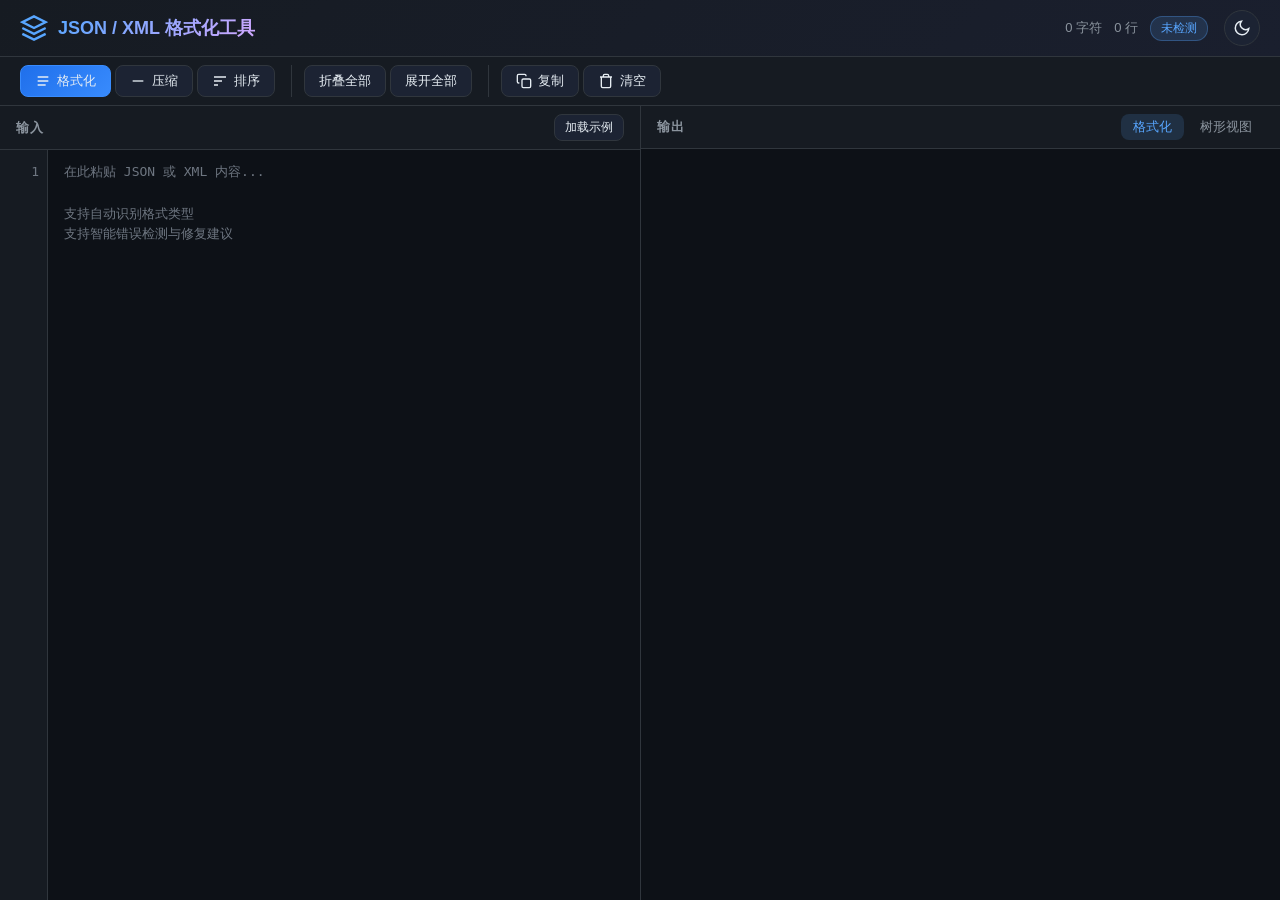
==== index.html @ 4a8a8ad2 "Add files via upload feat: 初始化 JSON/XML 格式化工具" ====
<!DOCTYPE html>
<html lang="zh-CN">

<head>
  <meta charset="UTF-8">
  <meta name="viewport" content="width=device-width, initial-scale=1.0">
  <title>JSON / XML 格式化工具</title>
  <meta name="description" content="专业的 JSON/XML 格式化、校验、排序、智能修复工具">
  <link rel="stylesheet" href="json-formatter.css">
</head>

<body>
  <!-- 顶部标题栏 -->
  <header class="app-header">
    <div class="logo">
      <svg width="28" height="28" viewBox="0 0 24 24" fill="none" stroke="currentColor" stroke-width="2">
        <path d="M12 2L2 7l10 5 10-5-10-5z" />
        <path d="M2 17l10 5 10-5" />
        <path d="M2 12l10 5 10-5" />
      </svg>
      <h1>JSON / XML 格式化工具</h1>
    </div>
    <div class="header-info">
      <span id="charCount">0 字符</span>
      <span id="lineCount">0 行</span>
      <span id="dataType" class="badge">未检测</span>
      <button onclick="toggleTheme()" class="btn-theme" id="themeToggle" title="切换白天/黑夜模式">
        <svg id="themeIconMoon" width="18" height="18" viewBox="0 0 24 24" fill="none" stroke="currentColor"
          stroke-width="2">
          <path d="M21 12.79A9 9 0 1111.21 3 7 7 0 0021 12.79z" />
        </svg>
        <svg id="themeIconSun" width="18" height="18" viewBox="0 0 24 24" fill="none" stroke="currentColor"
          stroke-width="2" style="display:none">
          <circle cx="12" cy="12" r="5" />
          <path
            d="M12 1v2M12 21v2M4.22 4.22l1.42 1.42M18.36 18.36l1.42 1.42M1 12h2M21 12h2M4.22 19.78l1.42-1.42M18.36 5.64l1.42-1.42" />
        </svg>
      </button>
    </div>
  </header>

  <!-- 工具栏 -->
  <div class="toolbar">
    <div class="btn-group">
      <button onclick="doFormat()" class="btn btn-primary" title="格式化 (Ctrl+Shift+F)">
        <svg width="16" height="16" viewBox="0 0 24 24" fill="none" stroke="currentColor" stroke-width="2">
          <path d="M4 6h16M4 12h16M4 18h12" />
        </svg>
        格式化
      </button>
      <button onclick="doMinify()" class="btn" title="压缩为一行">
        <svg width="16" height="16" viewBox="0 0 24 24" fill="none" stroke="currentColor" stroke-width="2">
          <path d="M4 12h16" />
        </svg>
        压缩
      </button>
      <button onclick="doSortKeys()" class="btn" title="按 Key 字母排序">
        <svg width="16" height="16" viewBox="0 0 24 24" fill="none" stroke="currentColor" stroke-width="2">
          <path d="M3 6h18M3 12h12M3 18h6" />
        </svg>
        排序
      </button>
    </div>
    <div class="btn-group">
      <button onclick="doCollapseAll()" class="btn" title="折叠所有节点">折叠全部</button>
      <button onclick="doExpandAll()" class="btn" title="展开所有节点">展开全部</button>
    </div>
    <div class="btn-group">
      <button onclick="doCopyAll()" class="btn" title="复制结果">
        <svg width="16" height="16" viewBox="0 0 24 24" fill="none" stroke="currentColor" stroke-width="2">
          <rect x="9" y="9" width="13" height="13" rx="2" />
          <path d="M5 15H4a2 2 0 01-2-2V4a2 2 0 012-2h9a2 2 0 012 2v1" />
        </svg>
        复制
      </button>
      <button onclick="doClear()" class="btn btn-danger" title="清空全部内容">
        <svg width="16" height="16" viewBox="0 0 24 24" fill="none" stroke="currentColor" stroke-width="2">
          <path d="M3 6h18M19 6v14a2 2 0 01-2 2H7a2 2 0 01-2-2V6m3 0V4a2 2 0 012-2h4a2 2 0 012 2v2" />
        </svg>
        清空
      </button>
    </div>
  </div>

  <!-- 主内容区 -->
  <div class="main-content">
    <!-- 左侧输入区 -->
    <div class="panel input-panel">
      <div class="panel-header">
        <span class="panel-title">输入</span>
        <button onclick="loadSample()" class="btn btn-sm">加载示例</button>
      </div>
      <div class="editor-wrapper">
        <div class="line-numbers" id="lineNumbers"></div>
        <textarea id="inputArea" placeholder="在此粘贴 JSON 或 XML 内容...&#10;&#10;支持自动识别格式类型&#10;支持智能错误检测与修复建议"
          spellcheck="false"></textarea>
      </div>
    </div>

    <!-- 右侧输出区 -->
    <div class="panel output-panel">
      <div class="panel-header">
        <span class="panel-title">输出</span>
        <div class="output-tabs">
          <button class="tab active" data-tab="formatted" onclick="switchTab('formatted')">格式化</button>
          <button class="tab" data-tab="tree" onclick="switchTab('tree')">树形视图</button>
        </div>
      </div>
      <div id="formattedOutput" class="output-content active">
        <pre id="formattedPre"><code id="formattedCode"></code></pre>
      </div>
      <div id="treeOutput" class="output-content">
        <div class="search-bar">
          <svg width="14" height="14" viewBox="0 0 24 24" fill="none" stroke="currentColor" stroke-width="2">
            <circle cx="11" cy="11" r="8" />
            <path d="M21 21l-4.35-4.35" />
          </svg>
          <input type="text" id="searchInput" placeholder="搜索字段名..." oninput="onSearchInput()" />
          <span id="searchCount" class="search-count"></span>
          <button onclick="searchPrev()" class="btn-search-nav" title="上一个">▲</button>
          <button onclick="searchNext()" class="btn-search-nav" title="下一个">▼</button>
          <button onclick="clearSearch()" class="btn-search-nav" title="清除搜索" style="font-size:14px">✕</button>
        </div>
        <div id="searchPath" class="search-path"></div>
        <div id="jsonTree"></div>
      </div>
    </div>
  </div>

  <!-- 错误/修复提示面板 -->
  <div id="errorPanel" class="error-panel hidden">
    <div class="error-header">
      <span class="error-icon">⚠️</span>
      <span class="error-title" id="errorTitle">解析错误</span>
      <button onclick="closeErrorPanel()" class="btn-close">✕</button>
    </div>
    <div class="error-body">
      <div id="errorMessage" class="error-msg"></div>
      <div id="fixSuggestion" class="fix-suggestion hidden">
        <div class="fix-header">
          <span>💡 智能修复建议</span>
          <button onclick="applyFix()" class="btn btn-sm btn-primary">应用修复</button>
        </div>
        <div id="diffView" class="diff-view"></div>
      </div>
    </div>
  </div>

  <!-- Toast 提示 -->
  <div id="toast" class="toast hidden"></div>

  <script src="json-formatter.js"></script>
</body>

</html>
---- json-formatter.css ----
/* ===== 全局变量与基础样式 ===== */
:root {
    --bg-primary: #0d1117;
    --bg-secondary: #161b22;
    --bg-tertiary: #1c2333;
    --bg-hover: #21262d;
    --border: #30363d;
    --border-light: #3d444d;
    --text-primary: #e6edf3;
    --text-secondary: #8b949e;
    --text-muted: #6e7681;
    --accent: #58a6ff;
    --accent-hover: #79c0ff;
    --accent-glow: rgba(88, 166, 255, 0.15);
    --success: #3fb950;
    --warning: #d29922;
    --danger: #f85149;
    --json-key: #ff7b72;
    --json-string: #a5d6ff;
    --json-number: #79c0ff;
    --json-bool: #d2a8ff;
    --json-null: #8b949e;
    --xml-tag: #7ee787;
    --xml-attr: #d2a8ff;
    --xml-value: #a5d6ff;
    --radius: 8px;
    --radius-lg: 12px;
    --shadow: 0 4px 24px rgba(0, 0, 0, 0.4);
    --transition: 0.2s ease;
    --font-mono: 'Cascadia Code', 'Fira Code', 'JetBrains Mono', 'Consolas', monospace;
}

/* 白天模式 */
[data-theme="light"] {
    --bg-primary: #ffffff;
    --bg-secondary: #f6f8fa;
    --bg-tertiary: #eef1f5;
    --bg-hover: #e8ecf0;
    --border: #d0d7de;
    --border-light: #bbc0c7;
    --text-primary: #1f2328;
    --text-secondary: #656d76;
    --text-muted: #8c959f;
    --accent: #0969da;
    --accent-hover: #0550ae;
    --accent-glow: rgba(9, 105, 218, 0.1);
    --success: #1a7f37;
    --warning: #9a6700;
    --danger: #cf222e;
    --json-key: #cf222e;
    --json-string: #0a3069;
    --json-number: #0550ae;
    --json-bool: #8250df;
    --json-null: #8c959f;
    --xml-tag: #1a7f37;
    --xml-attr: #8250df;
    --xml-value: #0a3069;
    --shadow: 0 4px 24px rgba(0, 0, 0, 0.1);
}

* {
    margin: 0;
    padding: 0;
    box-sizing: border-box;
}

body {
    font-family: -apple-system, BlinkMacSystemFont, 'Segoe UI', sans-serif;
    background: var(--bg-primary);
    color: var(--text-primary);
    height: 100vh;
    display: flex;
    flex-direction: column;
    overflow: hidden;
}

/* ===== 顶部标题栏 ===== */
.app-header {
    display: flex;
    align-items: center;
    justify-content: space-between;
    padding: 10px 20px;
    background: linear-gradient(135deg, #161b22 0%, #1a1f2e 100%);
    border-bottom: 1px solid var(--border);
}

.logo {
    display: flex;
    align-items: center;
    gap: 10px;
    color: var(--accent);
}

.logo h1 {
    font-size: 18px;
    font-weight: 600;
    background: linear-gradient(135deg, var(--accent), #d2a8ff);
    -webkit-background-clip: text;
    background-clip: text;
    -webkit-text-fill-color: transparent;
}

.header-info {
    display: flex;
    align-items: center;
    gap: 12px;
    font-size: 13px;
    color: var(--text-secondary);
}

.badge {
    padding: 3px 10px;
    border-radius: 12px;
    font-size: 12px;
    font-weight: 500;
    background: var(--accent-glow);
    color: var(--accent);
    border: 1px solid rgba(88, 166, 255, 0.3);
}

/* 主题切换按钮 */
.btn-theme {
    width: 36px;
    height: 36px;
    border: 1px solid var(--border);
    border-radius: 50%;
    background: var(--bg-tertiary);
    color: var(--text-primary);
    cursor: pointer;
    display: flex;
    align-items: center;
    justify-content: center;
    transition: all var(--transition);
    margin-left: 4px;
}

.btn-theme:hover {
    background: var(--bg-hover);
    border-color: var(--accent);
    color: var(--accent);
    transform: rotate(15deg);
}

/* ===== 工具栏 ===== */
.toolbar {
    display: flex;
    align-items: center;
    gap: 8px;
    padding: 8px 20px;
    background: var(--bg-secondary);
    border-bottom: 1px solid var(--border);
    flex-wrap: wrap;
}

.btn-group {
    display: flex;
    gap: 4px;
}

.btn-group+.btn-group {
    margin-left: 8px;
    padding-left: 12px;
    border-left: 1px solid var(--border);
}

.btn {
    display: inline-flex;
    align-items: center;
    gap: 6px;
    padding: 6px 14px;
    border: 1px solid var(--border);
    border-radius: var(--radius);
    background: var(--bg-tertiary);
    color: var(--text-primary);
    font-size: 13px;
    cursor: pointer;
    transition: all var(--transition);
    white-space: nowrap;
}

.btn:hover {
    background: var(--bg-hover);
    border-color: var(--border-light);
    transform: translateY(-1px);
}

.btn:active {
    transform: translateY(0);
}

.btn-primary {
    background: linear-gradient(135deg, #1f6feb, #388bfd);
    border-color: #388bfd;
}

.btn-primary:hover {
    background: linear-gradient(135deg, #2e7cf6, #58a6ff);
    box-shadow: 0 0 12px var(--accent-glow);
}

.btn-danger:hover {
    border-color: var(--danger);
    color: var(--danger);
}

.btn-sm {
    padding: 4px 10px;
    font-size: 12px;
}

/* ===== 主内容区 ===== */
.main-content {
    display: flex;
    flex: 1;
    overflow: hidden;
}

.panel {
    flex: 1;
    display: flex;
    flex-direction: column;
    overflow: hidden;
}

.input-panel {
    border-right: 1px solid var(--border);
}

.panel-header {
    display: flex;
    align-items: center;
    justify-content: space-between;
    padding: 8px 16px;
    background: var(--bg-secondary);
    border-bottom: 1px solid var(--border);
    min-height: 40px;
}

.panel-title {
    font-size: 13px;
    font-weight: 600;
    color: var(--text-secondary);
    text-transform: uppercase;
    letter-spacing: 1px;
}

/* ===== 编辑器(左侧) ===== */
.editor-wrapper {
    flex: 1;
    display: flex;
    overflow: hidden;
    position: relative;
}

.line-numbers {
    width: 48px;
    padding: 12px 8px 12px 0;
    text-align: right;
    background: var(--bg-secondary);
    color: var(--text-muted);
    font-family: var(--font-mono);
    font-size: 13px;
    line-height: 1.6;
    overflow: hidden;
    user-select: none;
    border-right: 1px solid var(--border);
}

#inputArea {
    flex: 1;
    padding: 12px 16px;
    border: none;
    outline: none;
    resize: none;
    background: var(--bg-primary);
    color: var(--text-primary);
    font-family: var(--font-mono);
    font-size: 13px;
    line-height: 1.6;
    tab-size: 2;
}

#inputArea::placeholder {
    color: var(--text-muted);
}

/* ===== 输出区(右侧) ===== */
.output-tabs {
    display: flex;
    gap: 4px;
}

.tab {
    padding: 4px 12px;
    border: none;
    border-radius: var(--radius);
    background: transparent;
    color: var(--text-secondary);
    font-size: 13px;
    cursor: pointer;
    transition: all var(--transition);
}

.tab.active {
    background: var(--accent-glow);
    color: var(--accent);
}

.tab:hover:not(.active) {
    color: var(--text-primary);
}

.output-content {
    flex: 1;
    overflow: auto;
    display: none;
    padding: 12px 16px;
}

.output-content.active {
    display: block;
}

#formattedPre {
    margin: 0;
}

#formattedCode {
    font-family: var(--font-mono);
    font-size: 13px;
    line-height: 1.6;
    white-space: pre-wrap;
    word-break: break-all;
}

/* ===== JSON 语法高亮 ===== */
.json-key {
    color: var(--json-key);
}

.json-string {
    color: var(--json-string);
}

.json-number {
    color: var(--json-number);
}

.json-bool {
    color: var(--json-bool);
}

.json-null {
    color: var(--json-null);
    font-style: italic;
}

.xml-tag {
    color: var(--xml-tag);
}

.xml-attr {
    color: var(--xml-attr);
}

.xml-value {
    color: var(--xml-value);
}

/* ===== 树形视图 ===== */
.tree-node {
    position: relative;
    margin-left: 0;
}

.tree-node .tree-node {
    margin-left: 20px;
}

.tree-line {
    display: flex;
    align-items: center;
    padding: 3px 6px;
    border-radius: 4px;
    cursor: default;
    position: relative;
    gap: 4px;
}

.tree-line:hover {
    background: var(--bg-hover);
}

.tree-toggle {
    width: 18px;
    height: 18px;
    display: inline-flex;
    align-items: center;
    justify-content: center;
    cursor: pointer;
    color: var(--text-muted);
    font-size: 12px;
    flex-shrink: 0;
    border-radius: 4px;
    transition: all var(--transition);
}

.tree-toggle:hover {
    background: var(--accent-glow);
    color: var(--accent);
}

.tree-toggle.collapsed {
    transform: rotate(-90deg);
}

.tree-key {
    color: var(--json-key);
    font-family: var(--font-mono);
    font-size: 13px;
}

.tree-value {
    font-family: var(--font-mono);
    font-size: 13px;
}

.tree-type {
    color: var(--text-muted);
    font-size: 11px;
    margin-left: 4px;
}

.tree-children {
    overflow: hidden;
}

.tree-children.collapsed {
    display: none;
}

.tree-copy-btn {
    opacity: 0;
    padding: 2px 8px;
    border: 1px solid var(--border);
    border-radius: 4px;
    background: var(--bg-tertiary);
    color: var(--text-secondary);
    font-size: 11px;
    cursor: pointer;
    transition: all var(--transition);
    margin-left: auto;
    flex-shrink: 0;
}

.tree-line:hover .tree-copy-btn {
    opacity: 1;
}

.tree-copy-btn:hover {
    background: var(--accent-glow);
    color: var(--accent);
    border-color: var(--accent);
}

/* ===== 搜索栏 ===== */
.search-bar {
    display: flex;
    align-items: center;
    gap: 6px;
    padding: 8px 12px;
    background: var(--bg-secondary);
    border-bottom: 1px solid var(--border);
    position: sticky;
    top: 0;
    z-index: 10;
}

.search-bar svg {
    color: var(--text-muted);
    flex-shrink: 0;
}

.search-bar input {
    flex: 1;
    padding: 5px 10px;
    border: 1px solid var(--border);
    border-radius: var(--radius);
    background: var(--bg-primary);
    color: var(--text-primary);
    font-size: 13px;
    font-family: var(--font-mono);
    outline: none;
    transition: border-color var(--transition);
}

.search-bar input:focus {
    border-color: var(--accent);
}

.search-bar input::placeholder {
    color: var(--text-muted);
}

.search-count {
    font-size: 12px;
    color: var(--text-muted);
    white-space: nowrap;
}

.btn-search-nav {
    width: 26px;
    height: 26px;
    border: 1px solid var(--border);
    border-radius: 4px;
    background: var(--bg-tertiary);
    color: var(--text-secondary);
    font-size: 10px;
    cursor: pointer;
    display: flex;
    align-items: center;
    justify-content: center;
    transition: all var(--transition);
}

.btn-search-nav:hover {
    background: var(--bg-hover);
    color: var(--text-primary);
}

/* 搜索路径显示 */
.search-path {
    padding: 0 12px;
    font-size: 12px;
    font-family: var(--font-mono);
    color: var(--accent);
    background: var(--bg-secondary);
    line-height: 24px;
    border-bottom: 1px solid var(--border);
    white-space: nowrap;
    overflow: hidden;
    text-overflow: ellipsis;
    position: sticky;
    top: 41px;
    z-index: 9;
}

.search-path:empty {
    display: none;
}

/* 搜索高亮 */
.search-highlight {
    background: rgba(210, 153, 34, 0.3);
    border-radius: 2px;
    outline: 1px solid var(--warning);
}

.search-highlight.active {
    background: rgba(210, 153, 34, 0.6);
    outline: 2px solid var(--warning);
}

/* ===== 错误面板 ===== */
.error-panel {
    position: fixed;
    bottom: 0;
    left: 0;
    right: 0;
    background: var(--bg-secondary);
    border-top: 2px solid var(--danger);
    box-shadow: 0 -4px 24px rgba(0, 0, 0, 0.5);
    z-index: 100;
    max-height: 50vh;
    overflow-y: auto;
    animation: slideUp 0.3s ease;
}

@keyframes slideUp {
    from {
        transform: translateY(100%);
    }

    to {
        transform: translateY(0);
    }
}

.error-panel.hidden {
    display: none;
}

.error-header {
    display: flex;
    align-items: center;
    gap: 8px;
    padding: 10px 20px;
    border-bottom: 1px solid var(--border);
    position: sticky;
    top: 0;
    background: var(--bg-secondary);
    z-index: 1;
}

.error-title {
    font-weight: 600;
    color: var(--danger);
    flex: 1;
}

.btn-close {
    width: 28px;
    height: 28px;
    border: none;
    border-radius: var(--radius);
    background: transparent;
    color: var(--text-secondary);
    font-size: 16px;
    cursor: pointer;
    display: flex;
    align-items: center;
    justify-content: center;
}

.btn-close:hover {
    background: var(--bg-hover);
    color: var(--text-primary);
}

.error-body {
    padding: 16px 20px;
}

.error-msg {
    font-family: var(--font-mono);
    font-size: 13px;
    line-height: 1.8;
    color: var(--text-primary);
    white-space: pre-wrap;
}

.error-msg .error-line-num {
    color: var(--warning);
    font-weight: 600;
}

.error-msg .error-pointer {
    color: var(--danger);
    font-weight: 700;
}

.fix-suggestion {
    margin-top: 16px;
    border: 1px solid rgba(63, 185, 80, 0.3);
    border-radius: var(--radius);
    overflow: hidden;
}

.fix-suggestion.hidden {
    display: none;
}

.fix-header {
    display: flex;
    align-items: center;
    justify-content: space-between;
    padding: 8px 14px;
    background: rgba(63, 185, 80, 0.08);
    border-bottom: 1px solid rgba(63, 185, 80, 0.2);
    color: var(--success);
    font-size: 14px;
    font-weight: 600;
}

.diff-view {
    padding: 12px;
    font-family: var(--font-mono);
    font-size: 13px;
    line-height: 1.8;
    overflow-x: auto;
}

.diff-line {
    padding: 1px 8px;
    border-radius: 3px;
}

.diff-add {
    background: rgba(63, 185, 80, 0.15);
    color: #7ee787;
}

.diff-del {
    background: rgba(248, 81, 73, 0.15);
    color: #ffa198;
    text-decoration: line-through;
}

.diff-ctx {
    color: var(--text-muted);
}

/* ===== Toast 提示 ===== */
.toast {
    position: fixed;
    top: 20px;
    right: 20px;
    padding: 10px 20px;
    background: linear-gradient(135deg, #1f6feb, #388bfd);
    color: #fff;
    border-radius: var(--radius);
    font-size: 14px;
    font-weight: 500;
    box-shadow: var(--shadow);
    z-index: 200;
    animation: fadeInOut 2s ease forwards;
}

.toast.hidden {
    display: none;
}

@keyframes fadeInOut {
    0% {
        opacity: 0;
        transform: translateY(-10px);
    }

    15% {
        opacity: 1;
        transform: translateY(0);
    }

    85% {
        opacity: 1;
        transform: translateY(0);
    }

    100% {
        opacity: 0;
        transform: translateY(-10px);
    }
}

/* ===== 滚动条 ===== */
::-webkit-scrollbar {
    width: 8px;
    height: 8px;
}

::-webkit-scrollbar-track {
    background: transparent;
}

::-webkit-scrollbar-thumb {
    background: var(--border);
    border-radius: 4px;
}

::-webkit-scrollbar-thumb:hover {
    background: var(--border-light);
}
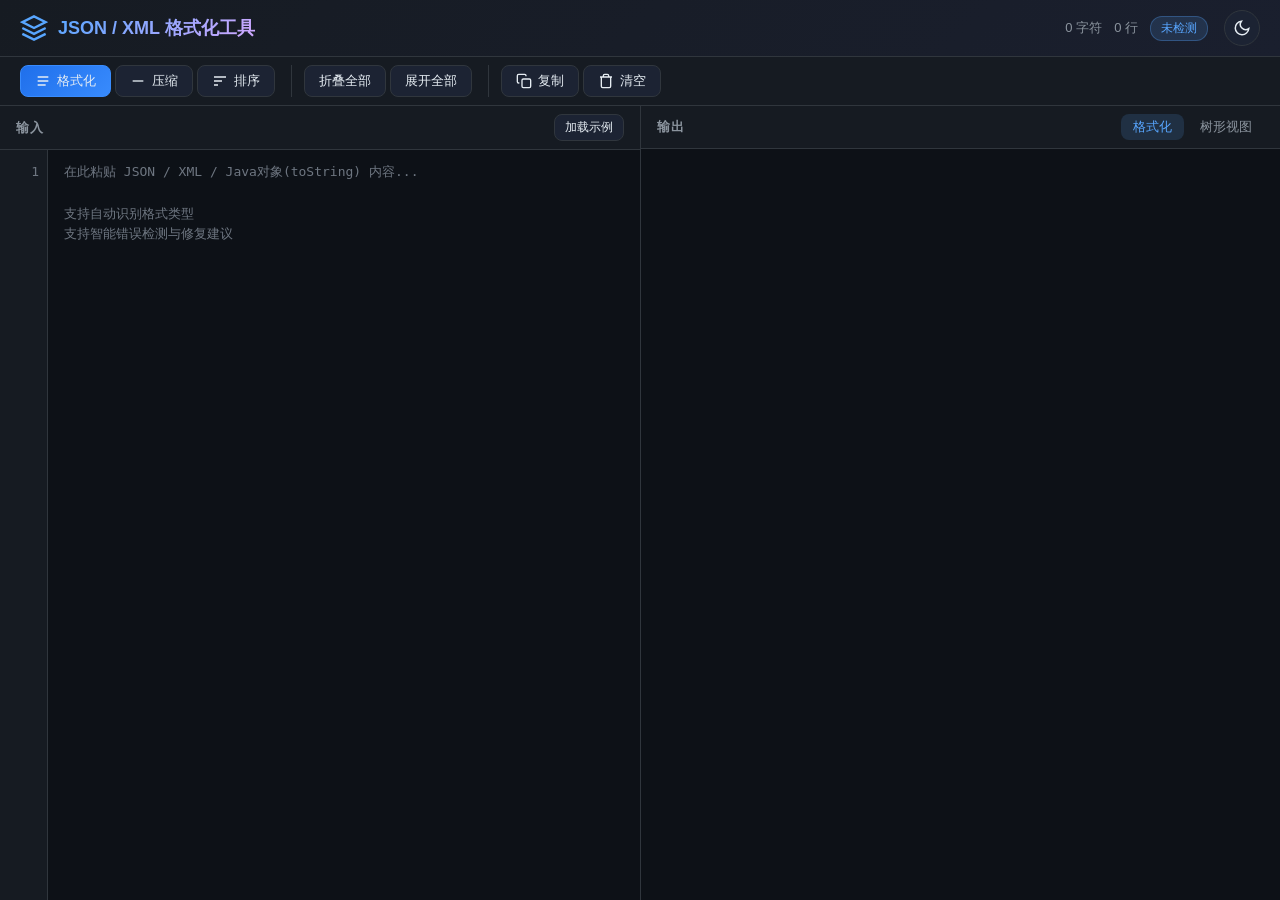
==== commit 078bc6fc: "Update index.html" ====
--- a/index.html
+++ b/index.html
@@ -92,7 +92,7 @@
       </div>
       <div class="editor-wrapper">
         <div class="line-numbers" id="lineNumbers"></div>
-        <textarea id="inputArea" placeholder="在此粘贴 JSON 或 XML 内容...&#10;&#10;支持自动识别格式类型&#10;支持智能错误检测与修复建议"
+        <textarea id="inputArea" placeholder="在此粘贴 JSON / XML / Java对象(toString) 内容...&#10;&#10;支持自动识别格式类型&#10;支持智能错误检测与修复建议"
           spellcheck="false"></textarea>
       </div>
     </div>
@@ -152,4 +152,4 @@
   <script src="json-formatter.js"></script>
 </body>
 
-</html>+</html>
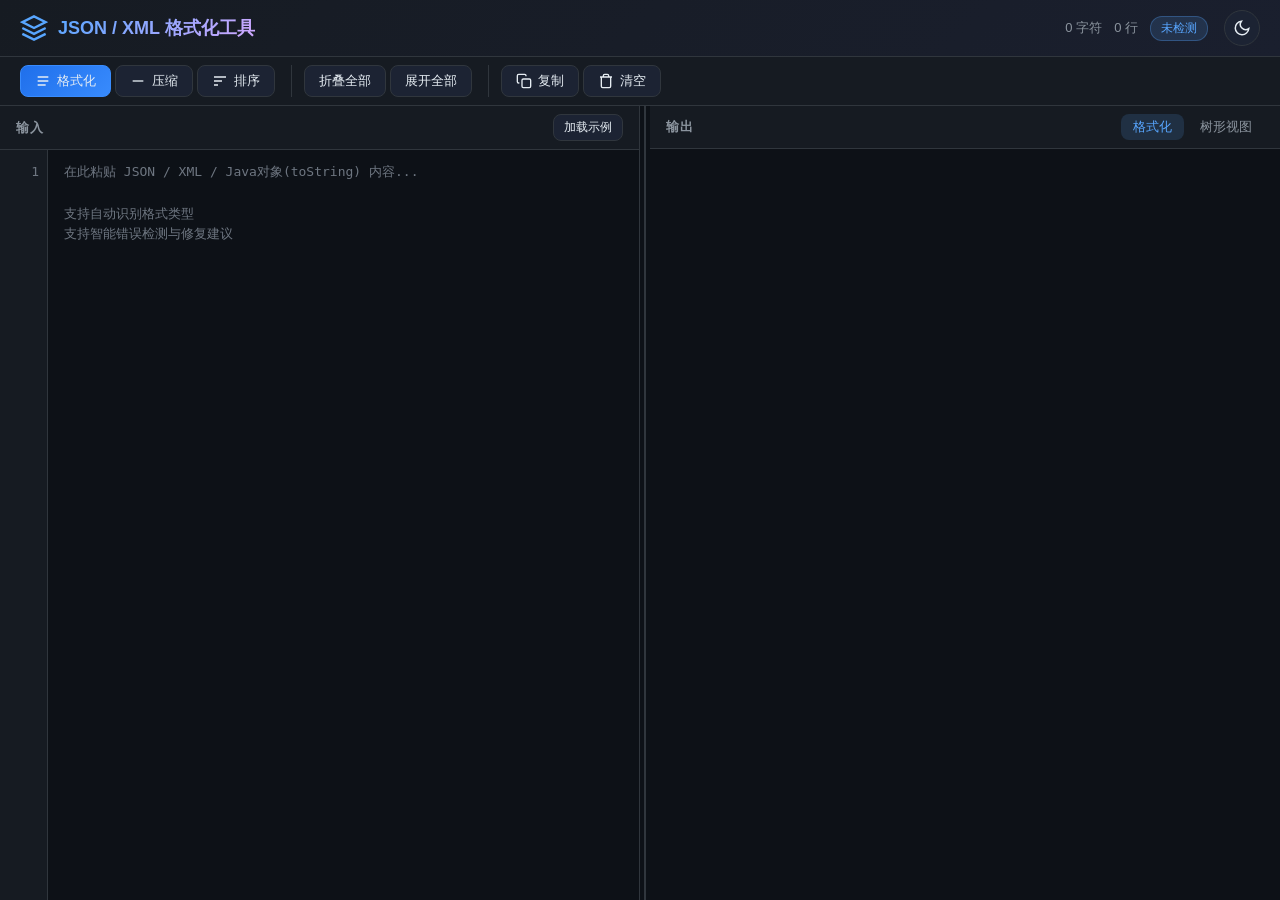
==== commit c26283fa: "feat: improve formatter usability Agent-Logs-Url: https://github.com/Agent99/json-formatter/sessions" ====
--- a/index.html
+++ b/index.html
@@ -83,22 +83,24 @@
   </div>
 
   <!-- 主内容区 -->
-  <div class="main-content">
-    <!-- 左侧输入区 -->
-    <div class="panel input-panel">
+  <div class="main-content">
+    <!-- 左侧输入区 -->
+    <div class="panel input-panel">
       <div class="panel-header">
         <span class="panel-title">输入</span>
         <button onclick="loadSample()" class="btn btn-sm">加载示例</button>
       </div>
       <div class="editor-wrapper">
         <div class="line-numbers" id="lineNumbers"></div>
-        <textarea id="inputArea" placeholder="在此粘贴 JSON / XML / Java对象(toString) 内容...&#10;&#10;支持自动识别格式类型&#10;支持智能错误检测与修复建议"
-          spellcheck="false"></textarea>
-      </div>
-    </div>
-
-    <!-- 右侧输出区 -->
-    <div class="panel output-panel">
+        <textarea id="inputArea" placeholder="在此粘贴 JSON / XML / Java对象(toString) 内容...&#10;&#10;支持自动识别格式类型&#10;支持智能错误检测与修复建议"
+          spellcheck="false"></textarea>
+      </div>
+    </div>
+
+    <div id="panelDivider" class="panel-divider" role="separator" aria-orientation="vertical" title="拖拽调整左右宽度"></div>
+
+    <!-- 右侧输出区 -->
+    <div class="panel output-panel">
       <div class="panel-header">
         <span class="panel-title">输出</span>
         <div class="output-tabs">
@@ -110,15 +112,15 @@
         <pre id="formattedPre"><code id="formattedCode"></code></pre>
       </div>
       <div id="treeOutput" class="output-content">
-        <div class="search-bar">
-          <svg width="14" height="14" viewBox="0 0 24 24" fill="none" stroke="currentColor" stroke-width="2">
-            <circle cx="11" cy="11" r="8" />
-            <path d="M21 21l-4.35-4.35" />
-          </svg>
-          <input type="text" id="searchInput" placeholder="搜索字段名..." oninput="onSearchInput()" />
-          <span id="searchCount" class="search-count"></span>
-          <button onclick="searchPrev()" class="btn-search-nav" title="上一个">▲</button>
-          <button onclick="searchNext()" class="btn-search-nav" title="下一个">▼</button>
+        <div class="search-bar">
+          <svg width="14" height="14" viewBox="0 0 24 24" fill="none" stroke="currentColor" stroke-width="2">
+            <circle cx="11" cy="11" r="8" />
+            <path d="M21 21l-4.35-4.35" />
+          </svg>
+          <input type="text" id="searchInput" placeholder="搜索字段名或值..." oninput="onSearchInput()" />
+          <span id="searchCount" class="search-count"></span>
+          <button onclick="searchPrev()" class="btn-search-nav" title="上一个">▲</button>
+          <button onclick="searchNext()" class="btn-search-nav" title="下一个">▼</button>
           <button onclick="clearSearch()" class="btn-search-nav" title="清除搜索" style="font-size:14px">✕</button>
         </div>
         <div id="searchPath" class="search-path"></div>
--- a/json-formatter.css
+++ b/json-formatter.css
@@ -209,22 +209,58 @@
 }
 
 /* ===== 主内容区 ===== */
-.main-content {
-    display: flex;
-    flex: 1;
-    overflow: hidden;
-}
-
-.panel {
-    flex: 1;
-    display: flex;
-    flex-direction: column;
-    overflow: hidden;
-}
-
-.input-panel {
-    border-right: 1px solid var(--border);
-}
+.main-content {
+    display: flex;
+    flex: 1;
+    overflow: hidden;
+    position: relative;
+}
+
+.panel {
+    display: flex;
+    flex-direction: column;
+    overflow: hidden;
+    min-width: 280px;
+}
+
+.input-panel {
+    flex: 0 0 50%;
+    border-right: 1px solid var(--border);
+}
+
+.output-panel {
+    flex: 1 1 0;
+}
+
+.panel-divider {
+    position: relative;
+    flex: 0 0 10px;
+    cursor: col-resize;
+    background: transparent;
+}
+
+.panel-divider::before {
+    content: '';
+    position: absolute;
+    top: 0;
+    bottom: 0;
+    left: 50%;
+    width: 2px;
+    transform: translateX(-50%);
+    background: var(--border);
+    transition: background var(--transition), box-shadow var(--transition);
+}
+
+.panel-divider:hover::before,
+.main-content.resizing .panel-divider::before {
+    background: var(--accent);
+    box-shadow: 0 0 0 3px var(--accent-glow);
+}
+
+body.is-resizing {
+    cursor: col-resize;
+    user-select: none;
+}
 
 .panel-header {
     display: flex;
@@ -363,9 +399,18 @@
     color: var(--xml-attr);
 }
 
-.xml-value {
-    color: var(--xml-value);
-}
+.xml-value {
+    color: var(--xml-value);
+}
+
+.xml-comment {
+    color: var(--text-muted);
+    font-style: italic;
+}
+
+.xml-cdata {
+    color: var(--warning);
+}
 
 /* ===== 树形视图 ===== */
 .tree-node {
@@ -387,9 +432,14 @@
     gap: 4px;
 }
 
-.tree-line:hover {
-    background: var(--bg-hover);
-}
+.tree-line:hover {
+    background: var(--bg-hover);
+}
+
+.tree-line.active-match {
+    background: rgba(88, 166, 255, 0.14);
+    box-shadow: inset 0 0 0 1px rgba(88, 166, 255, 0.22);
+}
 
 .tree-toggle {
     width: 18px;
@@ -550,57 +600,70 @@
 }
 
 /* 搜索高亮 */
-.search-highlight {
-    background: rgba(210, 153, 34, 0.3);
-    border-radius: 2px;
-    outline: 1px solid var(--warning);
-}
-
-.search-highlight.active {
-    background: rgba(210, 153, 34, 0.6);
-    outline: 2px solid var(--warning);
-}
+.search-highlight {
+    background: rgba(210, 153, 34, 0.3);
+    border-radius: 2px;
+    outline: 1px solid var(--warning);
+}
+
+.search-highlight-value {
+    background: rgba(88, 166, 255, 0.16);
+    border-radius: 2px;
+    outline: 1px solid var(--accent);
+}
+
+.search-highlight.active {
+    background: rgba(210, 153, 34, 0.6);
+    outline: 2px solid var(--warning);
+}
+
+.search-highlight-value.active {
+    background: rgba(88, 166, 255, 0.28);
+    outline-color: var(--accent);
+}
 
 /* ===== 错误面板 ===== */
-.error-panel {
-    position: fixed;
-    bottom: 0;
-    left: 0;
-    right: 0;
-    background: var(--bg-secondary);
-    border-top: 2px solid var(--danger);
-    box-shadow: 0 -4px 24px rgba(0, 0, 0, 0.5);
-    z-index: 100;
-    max-height: 50vh;
-    overflow-y: auto;
-    animation: slideUp 0.3s ease;
-}
-
-@keyframes slideUp {
-    from {
-        transform: translateY(100%);
-    }
-
-    to {
-        transform: translateY(0);
-    }
-}
+.error-panel {
+    position: fixed;
+    right: 20px;
+    bottom: 20px;
+    left: auto;
+    width: min(560px, calc(100vw - 40px));
+    background: var(--bg-secondary);
+    border: 1px solid var(--border);
+    border-left: 4px solid var(--danger);
+    border-radius: var(--radius-lg);
+    box-shadow: var(--shadow);
+    z-index: 100;
+    max-height: min(44vh, 420px);
+    overflow-y: auto;
+    animation: fadeInUp 0.2s ease;
+}
+
+@keyframes fadeInUp {
+    from {
+        opacity: 0;
+        transform: translateY(12px);
+    }
+
+    to {
+        opacity: 1;
+        transform: translateY(0);
+    }
+}
 
 .error-panel.hidden {
     display: none;
 }
 
-.error-header {
-    display: flex;
-    align-items: center;
-    gap: 8px;
-    padding: 10px 20px;
-    border-bottom: 1px solid var(--border);
-    position: sticky;
-    top: 0;
-    background: var(--bg-secondary);
-    z-index: 1;
-}
+.error-header {
+    display: flex;
+    align-items: center;
+    gap: 8px;
+    padding: 10px 14px;
+    border-bottom: 1px solid var(--border);
+    background: var(--bg-secondary);
+}
 
 .error-title {
     font-weight: 600;
@@ -627,34 +690,70 @@
     color: var(--text-primary);
 }
 
-.error-body {
-    padding: 16px 20px;
-}
-
-.error-msg {
-    font-family: var(--font-mono);
-    font-size: 13px;
-    line-height: 1.8;
-    color: var(--text-primary);
-    white-space: pre-wrap;
-}
+.error-body {
+    padding: 12px 14px 14px;
+}
+
+.error-msg {
+    font-family: var(--font-mono);
+    font-size: 13px;
+    line-height: 1.6;
+    color: var(--text-primary);
+    display: flex;
+    flex-direction: column;
+    gap: 10px;
+}
 
 .error-msg .error-line-num {
     color: var(--warning);
     font-weight: 600;
 }
 
-.error-msg .error-pointer {
-    color: var(--danger);
-    font-weight: 700;
-}
-
-.fix-suggestion {
-    margin-top: 16px;
-    border: 1px solid rgba(63, 185, 80, 0.3);
-    border-radius: var(--radius);
-    overflow: hidden;
-}
+.error-msg .error-pointer {
+    color: var(--danger);
+    font-weight: 700;
+}
+
+.error-summary {
+    color: var(--danger);
+    font-weight: 600;
+}
+
+.error-hint {
+    color: var(--text-secondary);
+}
+
+.error-context {
+    margin-top: 6px;
+    padding: 10px;
+    border: 1px solid var(--border);
+    border-radius: var(--radius);
+    background: var(--bg-primary);
+    overflow-x: auto;
+}
+
+.error-details {
+    border-top: 1px dashed var(--border);
+    padding-top: 10px;
+}
+
+.error-detail-toggle {
+    color: var(--accent);
+    cursor: pointer;
+    list-style: none;
+    font-weight: 500;
+}
+
+.error-detail-toggle::-webkit-details-marker {
+    display: none;
+}
+
+.fix-suggestion {
+    margin-top: 4px;
+    border: 1px solid rgba(63, 185, 80, 0.3);
+    border-radius: var(--radius);
+    overflow: hidden;
+}
 
 .fix-suggestion.hidden {
     display: none;
@@ -759,4 +858,4 @@
 
 ::-webkit-scrollbar-thumb:hover {
     background: var(--border-light);
-}+}
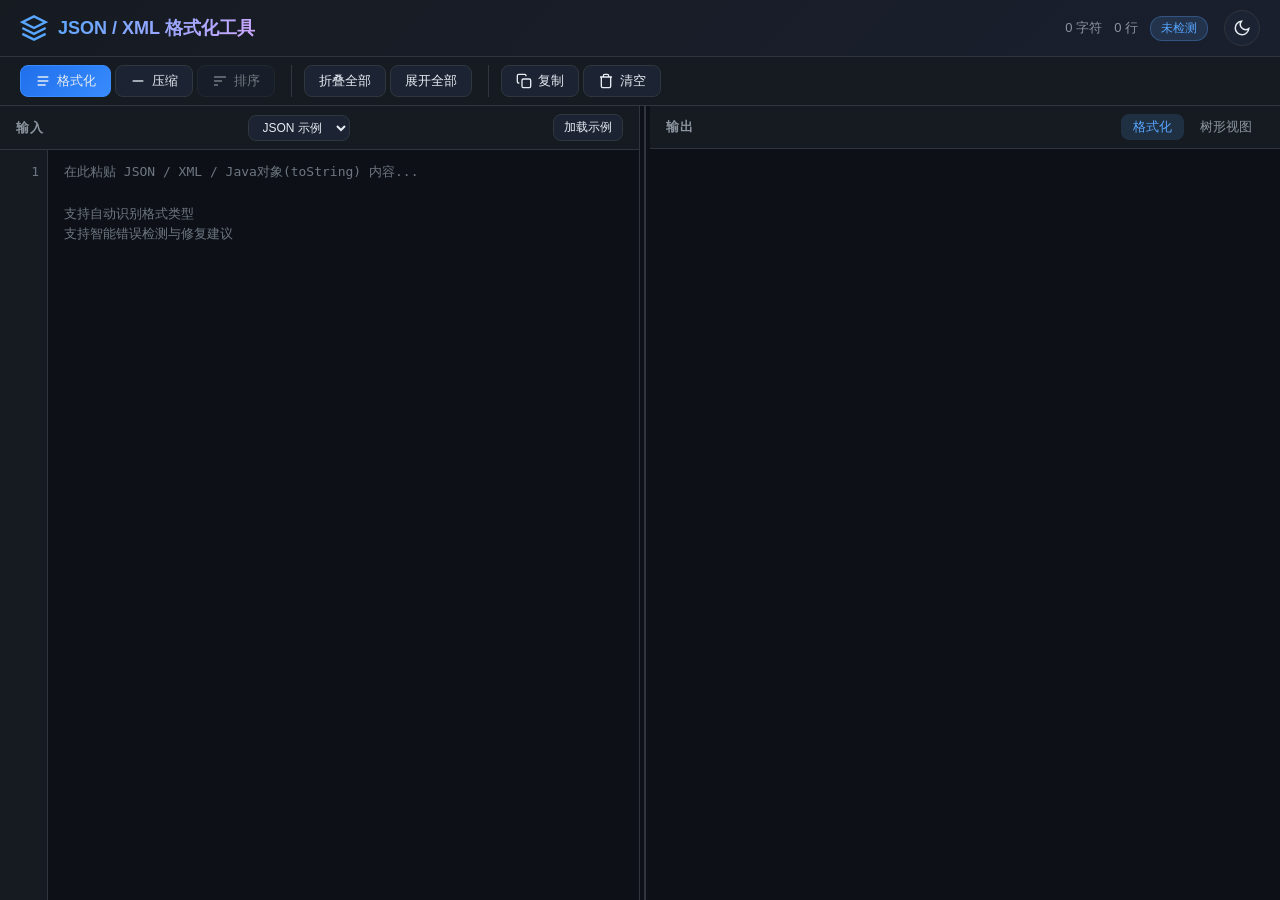
==== commit 89135e66: "feat: add searchable XML tree and preserve XML content during formatting" ====
--- a/index.html
+++ b/index.html
@@ -54,7 +54,7 @@
         </svg>
         压缩
       </button>
-      <button onclick="doSortKeys()" class="btn" title="按 Key 字母排序">
+      <button id="sortKeysButton" disabled onclick="doSortKeys()" class="btn" title="按 Key 字母排序">
         <svg width="16" height="16" viewBox="0 0 24 24" fill="none" stroke="currentColor" stroke-width="2">
           <path d="M3 6h18M3 12h12M3 18h6" />
         </svg>
@@ -88,6 +88,7 @@
     <div class="panel input-panel">
       <div class="panel-header">
         <span class="panel-title">输入</span>
+        <select id="sampleType" class="btn btn-sm" aria-label="示例格式"><option value="json">JSON 示例</option><option value="xml">XML 示例</option></select>
         <button onclick="loadSample()" class="btn btn-sm">加载示例</button>
       </div>
       <div class="editor-wrapper">
@@ -117,7 +118,7 @@
             <circle cx="11" cy="11" r="8" />
             <path d="M21 21l-4.35-4.35" />
           </svg>
-          <input type="text" id="searchInput" placeholder="搜索字段名或值..." oninput="onSearchInput()" />
+          <input type="text" id="searchInput" placeholder="搜索字段、标签、属性或值..." aria-label="搜索字段、标签、属性或值" oninput="onSearchInput()" />
           <span id="searchCount" class="search-count"></span>
           <button onclick="searchPrev()" class="btn-search-nav" title="上一个">▲</button>
           <button onclick="searchNext()" class="btn-search-nav" title="下一个">▼</button>
--- a/json-formatter.css
+++ b/json-formatter.css
@@ -11,11 +11,15 @@
     --text-muted: #6e7681;
     --accent: #58a6ff;
     --accent-hover: #79c0ff;
-    --accent-glow: rgba(88, 166, 255, 0.15);
-    --success: #3fb950;
-    --warning: #d29922;
-    --danger: #f85149;
-    --json-key: #ff7b72;
+    --accent-glow: rgba(88, 166, 255, 0.15);
+    --success: #3fb950;
+    --warning: #d29922;
+    --danger: #f85149;
+    --panel-min-width: 280px;
+    --error-panel-max-vh: 44vh;
+    --error-panel-max-height: 420px;
+    --accent-border-soft: rgba(88, 166, 255, 0.22);
+    --json-key: #ff7b72;
     --json-string: #a5d6ff;
     --json-number: #79c0ff;
     --json-bool: #d2a8ff;
@@ -220,7 +224,7 @@
     display: flex;
     flex-direction: column;
     overflow: hidden;
-    min-width: 280px;
+    min-width: var(--panel-min-width);
 }
 
 .input-panel {
@@ -438,7 +442,7 @@
 
 .tree-line.active-match {
     background: rgba(88, 166, 255, 0.14);
-    box-shadow: inset 0 0 0 1px rgba(88, 166, 255, 0.22);
+    box-shadow: inset 0 0 0 1px var(--accent-border-soft);
 }
 
 .tree-toggle {
@@ -635,7 +639,7 @@
     border-radius: var(--radius-lg);
     box-shadow: var(--shadow);
     z-index: 100;
-    max-height: min(44vh, 420px);
+    max-height: min(var(--error-panel-max-vh), var(--error-panel-max-height));
     overflow-y: auto;
     animation: fadeInUp 0.2s ease;
 }
@@ -859,3 +863,9 @@
 ::-webkit-scrollbar-thumb:hover {
     background: var(--border-light);
 }
+
+/* XML 树沿用搜索、折叠交互；长文本可换行。 */
+.xml-tree-node .tree-value { white-space: pre-wrap; overflow-wrap: anywhere; min-width: 0; }
+button.tree-toggle { border: 0; background: transparent; font: inherit; }
+.btn:disabled { opacity: .45; cursor: not-allowed; transform: none; }
+button:focus-visible, select:focus-visible { outline: 2px solid var(--accent); outline-offset: 2px; }
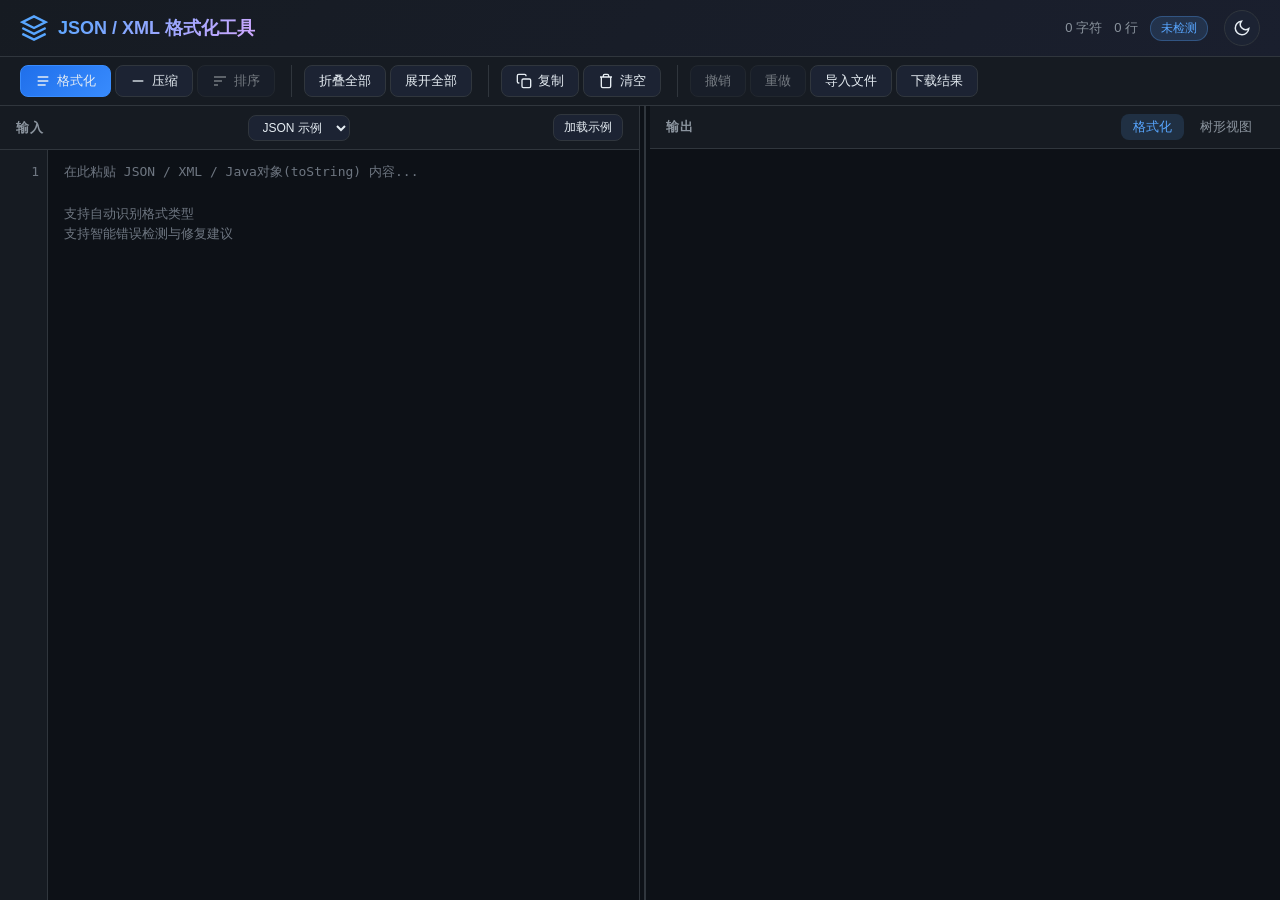
==== commit d2974586: "feat: preserve JSON numbers, repair syntax safely, virtualize large trees and add editor file action" ====
--- a/index.html
+++ b/index.html
@@ -80,6 +80,14 @@
         清空
       </button>
     </div>
+    <div class="btn-group">
+      <button id="undoButton" onclick="doUndo()" class="btn" disabled title="撤销 (Ctrl/Cmd+Z)">撤销</button>
+      <button id="redoButton" onclick="doRedo()" class="btn" disabled title="重做 (Ctrl/Cmd+Shift+Z)">重做</button>
+      <button onclick="selectImportFile()" class="btn">导入文件</button>
+      <button onclick="doDownload()" class="btn">下载结果</button>
+      <input id="fileInput" type="file" accept=".json,.xml,.txt,application/json,application/xml,text/plain" hidden>
+    </div>
+    <span id="processingStatus" role="status" aria-live="polite"></span>
   </div>
 
   <!-- 主内容区 -->
@@ -152,7 +160,9 @@
   <!-- Toast 提示 -->
   <div id="toast" class="toast hidden"></div>
 
+  <script src="json-core.js"></script>
   <script src="json-formatter.js"></script>
+  <script src="editor-actions.js"></script>
 </body>
 
 </html>
--- a/json-formatter.css
+++ b/json-formatter.css
@@ -869,3 +869,10 @@
 button.tree-toggle { border: 0; background: transparent; font: inherit; }
 .btn:disabled { opacity: .45; cursor: not-allowed; transform: none; }
 button:focus-visible, select:focus-visible { outline: 2px solid var(--accent); outline-offset: 2px; }
+
+#processingStatus { font-size: 12px; color: var(--text-secondary); }
+#treeOutput.active.virtual-mode { display: flex; flex-direction: column; overflow: hidden; }
+.virtual-mode #jsonTree { flex: 1; min-height: 0; overflow: auto; overflow-anchor: none; }
+.virtual-mode .virtual-row { height: 28px; min-height: 28px; white-space: nowrap; }
+.virtual-row .tree-value, .virtual-row .tree-key { overflow: hidden; text-overflow: ellipsis; white-space: nowrap; min-width: 0; }
+.virtual-row .tree-copy-btn { flex-shrink: 0; }
